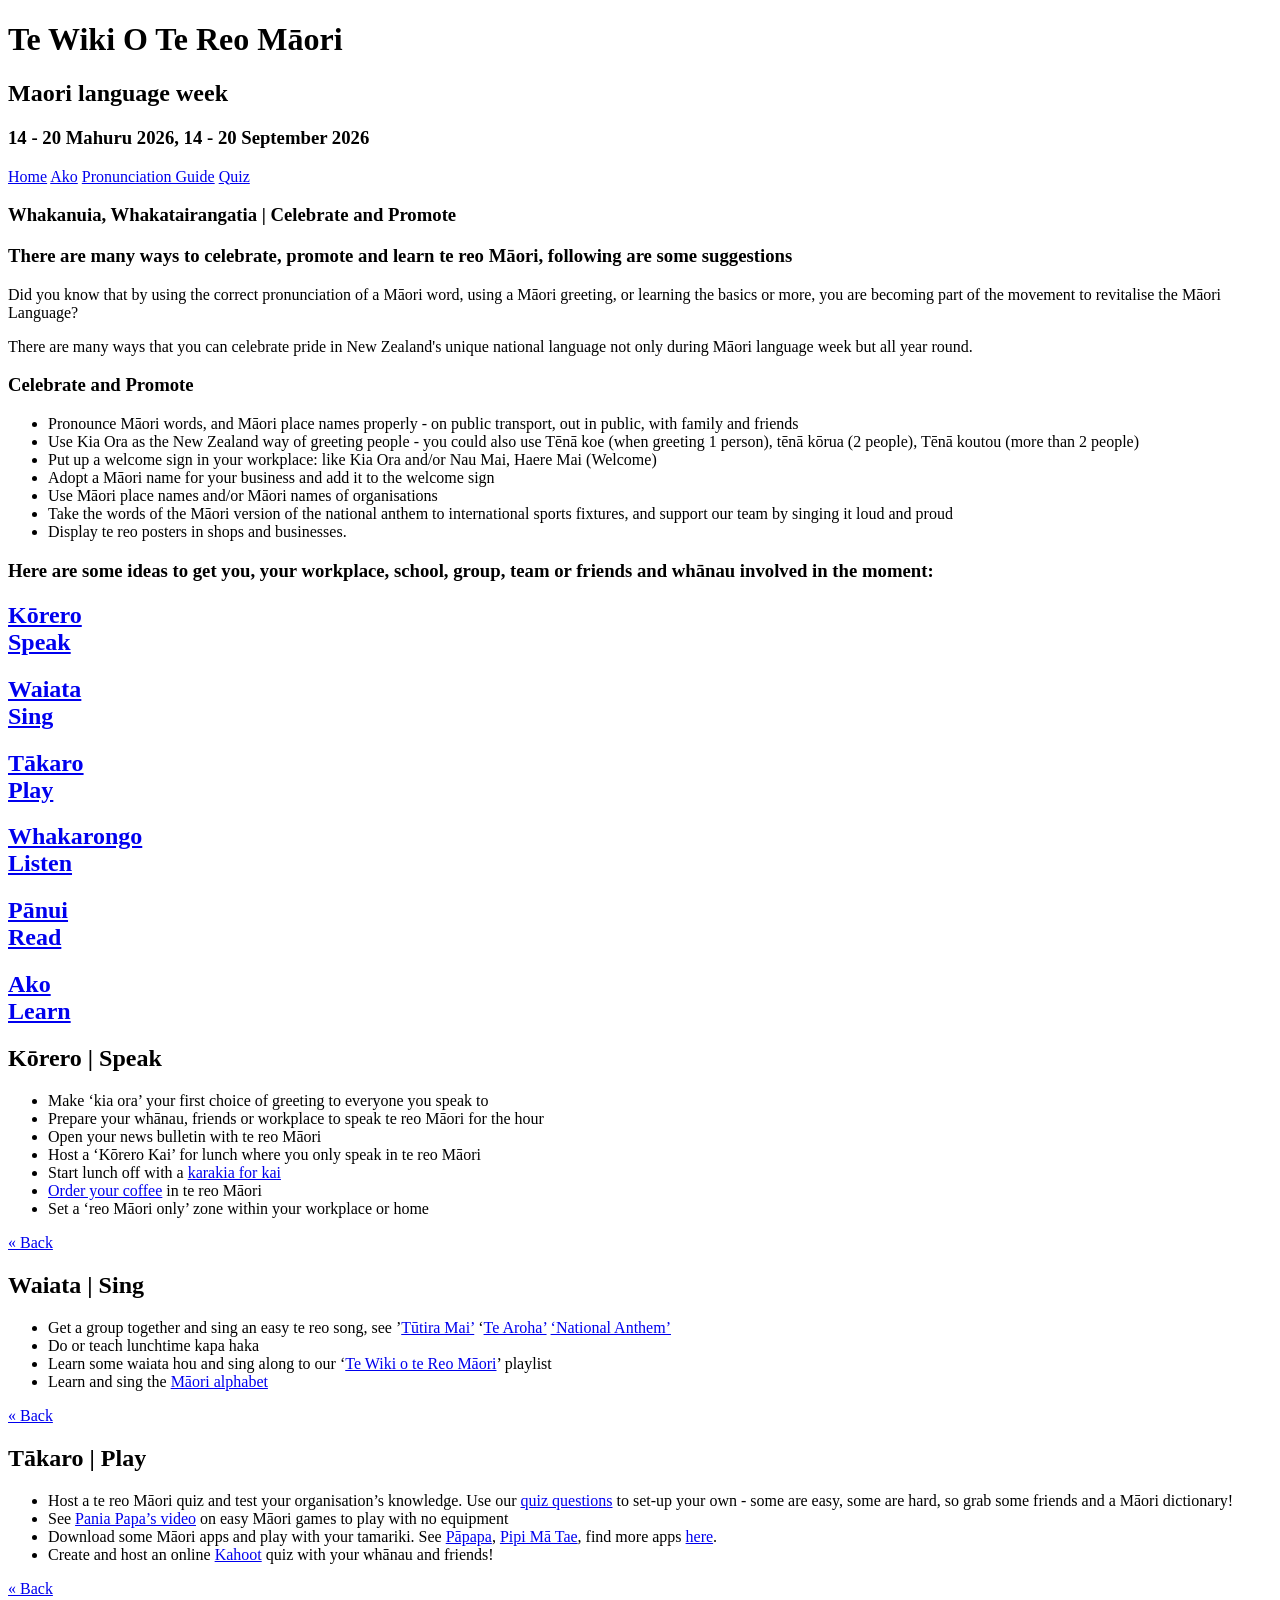
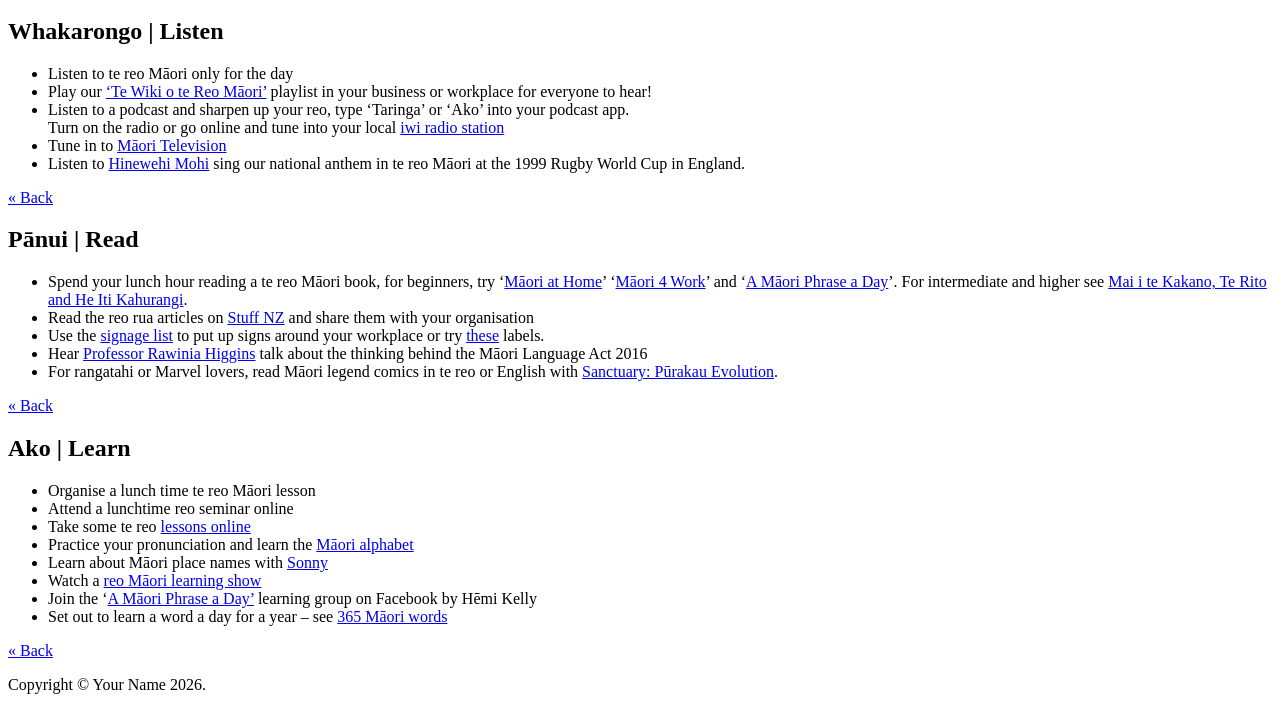
==== ako.html @ c6c62dc4 "Initial commit" ====
<!DOCTYPE html>
<html lang="mi"> <!-- Māori language. -->
    
    <!-- *****************************
         Author: Your name
         Creation date: 2 August 2026
         ***************************** 
    -->
    
<head>
    <title>Te Wiki O Te Reo Māori</title>
    <meta charset="UTF-8">
    <meta name="viewport" content="width=device-width, initial-scale=1">
    
    <link href="stylesheet.css" rel="stylesheet">
</head>   
    
<body>

    <header>
        <div>
            <h1>Te Wiki O Te Reo Māori</h1>
            <h2>Maori language week</h2>
            <h3>14 - 20 Mahuru 2026, 14 - 20 September 2026</h3>
        </div>

        <nav> <!-- Navigation menu -->
            <a href="index.html">Home</a>
            <a href="ako.html">Ako</a>
            <a href="pronunciation-guide.html">Pronunciation Guide</a>
            <a href="quiz.html">Quiz</a>
        </nav>
    </header>
    
<main>
    <section class="celebrate">
        <article>
            <h1>Whakanuia, Whakatairangatia | Celebrate and Promote</h1>

            <h3>There are many ways to celebrate, promote and learn te reo M&amacr;ori, following are some suggestions</h3>

            <p>Did you know that by using the correct pronunciation of a M&amacr;ori word, using a M&amacr;ori greeting, or learning the basics or more, you are becoming part of the movement to revitalise the M&amacr;ori Language?</p>

            <p>There are many ways that you can celebrate pride in New Zealand's unique national language not only during Māori language week but all year round.</p>

            <h1>Celebrate and Promote</h1>
            
            <ul class="intro-list">
                <li>Pronounce M&amacr;ori words, and M&amacr;ori place names properly - on public transport, out in public, with family and friends</li>
                <li>Use Kia Ora as the New Zealand way of greeting people - you could also use Tēnā koe (when greeting 1 person), tēnā kōrua (2 people), Tēnā koutou (more than 2 people)</li>
                <li>Put up a welcome sign in your workplace: like Kia Ora and/or Nau Mai, Haere Mai (Welcome)</li>
                <li>Adopt a M&amacr;ori name for your business and add it to the welcome sign</li> 
                <li>Use M&amacr;ori place names and/or M&amacr;ori names of organisations</li>
                <li>Take the words of the Māori version of the national anthem to international sports fixtures, and support our team by singing it loud and proud</li>
                <li>Display te reo posters in shops and businesses.</li>
            </ul>
        </article>
        
        <article>
            <h3 class="ideas">
              Here are some ideas to get you, your workplace, school, group, team or friends and whānau involved in the moment:</h3>

            <div class="ideas-grid">

                    <a href="#kōrero" class="tahi">
                        <h2>
                            Kōrero
                            <br />
                            Speak
                        </h2>
                    </a>

                    <a href="#waiata" class="rua">
                        <h2>
                            Waiata
                            <br />
                            Sing
                        </h2>
                    </a>

                    <a href="#tākaro" class="toru">
                        <h2>
                            Tākaro
                            <br />
                            Play
                        </h2>
                    </a>

                    <a href="#whakarongo" class="wha">
                        <h2>
                            Whakarongo
                            <br />
                            Listen
                        </h2>
                    </a>

                    <a href="#pānui" class="rima">
                        <h2>
                            Pānui
                            <br />
                            Read
                        </h2>
                    </a>
                    
                    <a href="#ako" class="ono">
                        <h2>
                            Ako
                            <br />
                            Learn
                        </h2>
                    </a>

            </div>
        </article>
        
        <article>

            <div class="ideas-block">
                <h2 id="kōrero">Kōrero | Speak</h2>
                <ul>
                    <li>Make ‘kia ora’ your first choice of greeting to everyone you speak to</li>
                    <li>Prepare your whānau, friends or workplace to speak te reo Māori for the hour</li>
                    <li>Open your news bulletin with te reo Māori</li>
                    <li>Host a ‘Kōrero Kai’ for lunch where you only speak in te reo Māori</li>
                    <li>Start lunch off with a <a rel="noopener" href="https://www.youtube.com/playlist?list=PL6B9BBC669E894E3D" target="_blank">karakia for kai</a>
                    </li>
                    <li>
                    <a rel="noopener" href="https://tetaurawhiri.govt.nz/rauemi-a-ipurangi/rauemi/kawhe/" target="_blank">Order your coffee</a> in te reo Māori</li>
                    <li>Set a ‘reo Māori only’ zone within your workplace or home</li>
                </ul>
                <a class="backlink" href="#ideas-start">&laquo; Back</a>
            </div>

            <div class="ideas-block">
                <h2 id="waiata">Waiata | Sing</h2>
                <ul>
                    <li>Get a group together and sing an easy te reo song, see ’<a rel="noopener" href="https://www.youtube.com/watch?v=fLq9xGxFGnQ" target="_blank">Tūtira Mai’</a> ‘<a rel="noopener" href="https://www.youtube.com/watch?v=uefJdSCkzPo" target="_blank">Te Aroha’</a> <a rel="noopener" href="https://www.youtube.com/watch?v=Z2ToGR1Sb98" target="_blank">‘National Anthem’</a>
                    </li>
                    <li>Do or teach lunchtime kapa haka</li>
                    <li>Learn some waiata hou and sing along to our ‘<a rel="noopener" href="https://open.spotify.com/playlist/5REACIoyxsgA07zGPTgxjd?si=OZTH36T9Quy_OtfSgTCrug" target="_blank">Te Wiki o te Reo Māori</a>’ playlist</li>
                    <li>Learn and sing the <a rel="noopener" href="https://purarangi.twoa.ac.nz/?fbclid=IwAR1LZ9u-KusBwdNvhUJF0g0aBV4DSne_AJ0-f-W0A2v3BgWDWhrOSQ52Q88" target="_blank">Māori alphabet</a>
                    </li>
                </ul>
                <a class="backlink" href="#ideas-start">&laquo; Back</a>
            </div>

            <div class="ideas-block">
                <h2 id="tākaro">Tākaro | Play</h2>
                <ul>
                    <li>Host a te reo Māori quiz and test your organisation’s knowledge. Use our <a rel="noopener" href="https://d3n8a8pro7vhmx.cloudfront.net/tetaurawhiri/pages/43/attachments/original/1598936890/Nau-mai-ki-te-Wiki-o-te-Reo-Maori-Uiui-Whakangahau.docx?1598936890" target="_blank">quiz questions</a> to set-up your own - some are easy, some are hard, so grab some friends and a Māori dictionary!</li>
                    <li>See <a rel="noopener" href="https://www.facebook.com/watch/live/?v=2657481541041820&amp;ref=search" target="_blank">Pania Papa’s video</a> on easy Māori games to play with no equipment</li>
                    <li>Download some Māori apps and play with your tamariki. See <a rel="noopener" href="https://play.google.com/store/apps/dev?id=6872636093325420402&amp;hl=en" target="_blank">Pāpapa</a>, <a rel="noopener" href="https://apps.apple.com/nz/app/tae-colours/id1194827736" target="_blank">Pipi Mā Tae</a>, find more apps <a rel="noopener" href="https://subjectguides.ara.ac.nz/maorilanguage/apps" target="_blank">here</a>.</li>
                    <li>Create and host an online <a rel="noopener" href="https://kahoot.com" target="_blank">Kahoot</a> quiz with your whānau and friends!</li>
                </ul>
                <a class="backlink" href="#ideas-start">&laquo; Back</a>
            </div>

            <div class="ideas-block">
                <h2 id="whakarongo">Whakarongo | Listen</h2>
                <ul>
                    <li>Listen to te reo Māori only for the day</li>
                    <li>Play our <a rel="noopener" href="https://open.spotify.com/playlist/5REACIoyxsgA07zGPTgxjd?si=OZTH36T9Quy_OtfSgTCrug" target="_blank">‘Te Wiki o te Reo Māori’</a> playlist in your business or workplace for everyone to hear!</li>
                    <li>Listen to a podcast and sharpen up your reo, type ‘Taringa’ or ‘Ako’ into your podcast app.<br>Turn on the radio or go online and tune into your local <a rel="noopener" href="http://www.irirangi.net/iwi-stations.aspx" target="_blank">iwi radio station</a>
                    </li>
                    <li>Tune in to <a rel="noopener" href="https://www.maoritelevision.com/" target="_blank">Māori Television</a>
                    </li>
                    <li>Listen to <a rel="noopener" href="https://www.youtube.com/watch?v=3Wt7WGkhsDs" target="_blank">Hinewehi Mohi</a> sing our national anthem in te reo Māori at the 1999 Rugby World Cup in England.</li>
                </ul>
                <a class="backlink" href="#ideas-start">&laquo; Back</a>
            </div>

            <div class="ideas-block">
                <h2 id="pānui">Pānui | Read</h2>
                <ul>
                    <li>Spend your lunch hour reading a te reo Māori book, for beginners, try ‘<a rel="noopener" href="https://www.penguin.co.nz/books/maori-at-home-9780143771470" target="_blank">Māori at Home</a>’ ‘<a rel="noopener" href="https://www.penguin.co.nz/books/maori-at-work-9780143773344" target="_blank">Māori 4 Work</a>’ and ‘<a rel="noopener" href="https://www.penguin.co.nz/books/maori-at-work-9780143773344" target="_blank">A Māori Phrase a Day</a>’. For intermediate and higher see <a rel="noopener" href="https://www.wananga.com/books.html" target="_blank">Mai i te Kakano, Te Rito and He Iti Kahurangi</a>.</li>
                    <li>Read the reo rua articles on <a rel="noopener" href="https://www.stuff.co.nz/pou-tiaki" target="_blank">Stuff NZ</a> and share them with your organisation</li>
                    <li>Use the <a rel="noopener" href="https://www.tetaurawhiri.govt.nz/ako/bilingual-signage/" target="_blank">signage list</a> to put up signs around your workplace or try <a rel="noopener" href="https://tetaurawhiri.govt.nz/rauemi-a-ipurangi/rauemi/everyday-labels/" target="_blank">these</a> labels.</li>
                    <li>Hear <a rel="noopener" href="https://www.victoria.ac.nz/capital-thinking/te-reo" target="_blank">Professor Rawinia Higgins</a> talk about the thinking behind the Māori Language Act 2016</li>
                    <li>For rangatahi or Marvel lovers, read Māori legend comics in te reo or English with <a rel="noopener" href="https://www.sanctuary.maori.nz/bundles/te-reo-maori" target="_blank">Sanctuary: Pūrakau Evolution</a>.</li>
                </ul>
                <a class="backlink" href="#ideas-start">&laquo; Back</a>
            </div>

            <div class="ideas-block">
                <h2 id="ako">Ako | Learn</h2>
                <ul>
                    <li>Organise a lunch time te reo Māori lesson</li>
                    <li>Attend a lunchtime reo seminar online</li>
                    <li>Take some te reo <a rel="noopener" href="http://www.tokureo.maori.nz/index.cfm/1,188,0,43,html/Series1" target="_blank">lessons online</a>
                    </li>
                    <li>Practice your pronunciation and learn the <a rel="noopener" href="https://purarangi.twoa.ac.nz/?fbclid=IwAR1LZ9u-KusBwdNvhUJF0g0aBV4DSne_AJ0-f-W0A2v3BgWDWhrOSQ52Q88" target="_blank">Māori alphabet</a>
                    </li>
                    <li>Learn about Māori place names with <a rel="noopener" href="https://vm.tiktok.com/JjCmU3F/" target="_blank">Sonny</a>
                    </li>
                    <li>Watch a <a rel="noopener" href="http://www.tokureo.maori.nz" target="_blank">reo Māori learning show</a>
                    </li>
                    <li>Join the ‘<a rel="noopener" href="https://www.facebook.com/groups/263436354660573" target="_blank">A Māori Phrase a Day’</a> learning group on Facebook by Hēmi Kelly</li>
                    <li>Set out to learn a word a day for a year – see <a rel="noopener" href="https://nzhistory.govt.nz/culture/maori-language-week/365-maori-words" target="_blank">365 Māori words</a>
                    </li>
                </ul>
                <a class="backlink" href="#ideas-start">&laquo; Back</a>
            </div>

        </article>
        
    </section>
</main>

<footer>
    <p>Copyright &copy; Your Name 2026.</p>
</footer>
     
</body>
</html>
---- stylesheet.css ----
/*
    Author: Your name
    Creation date: 17 August 2026
*/
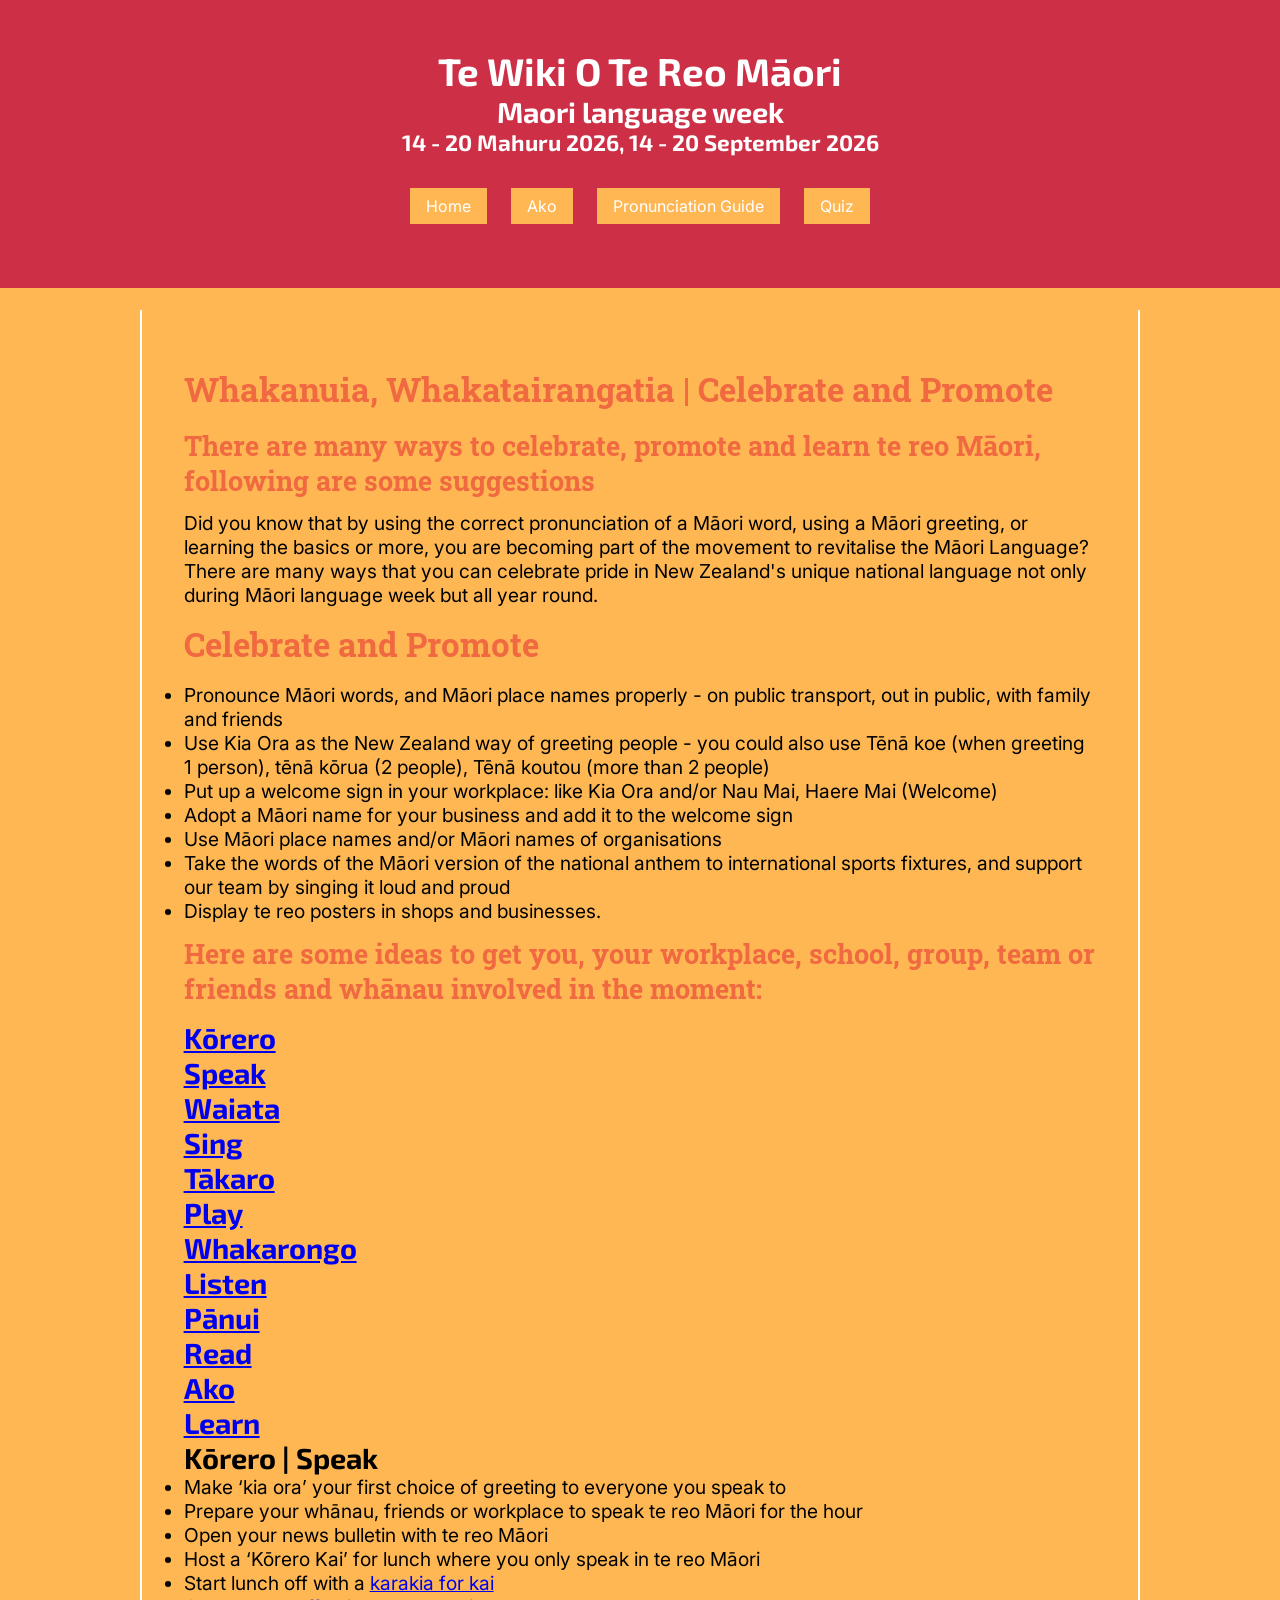
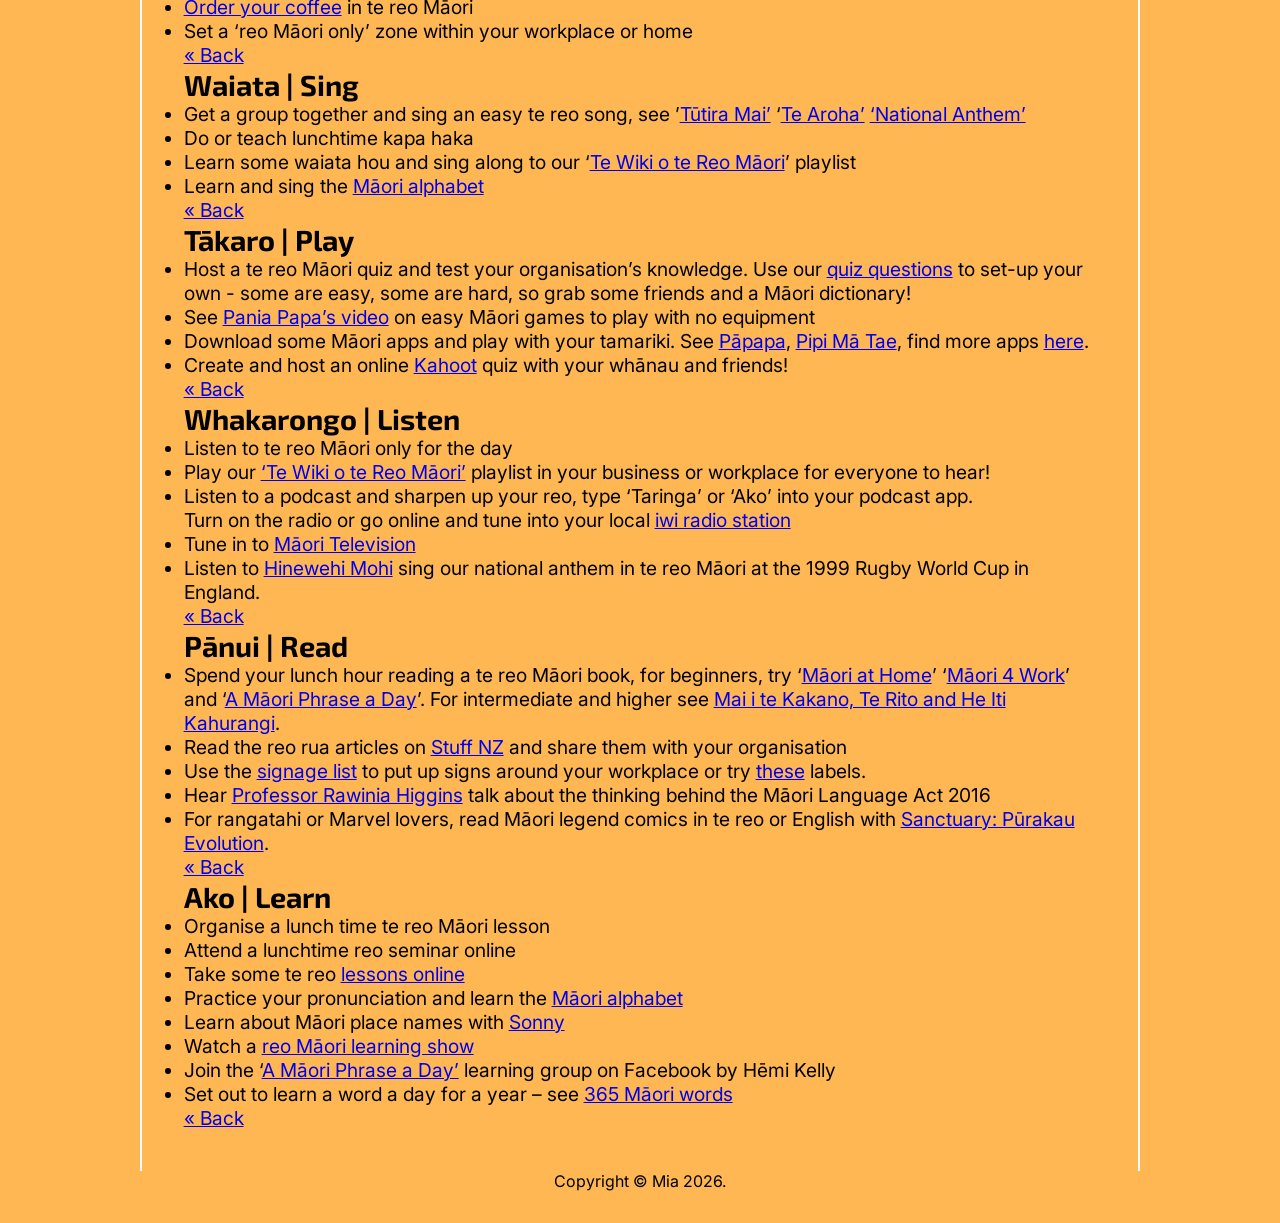
==== commit 5954d0d4: "celebrate h1 and h3" ====
--- a/ako.html
+++ b/ako.html
@@ -2,7 +2,7 @@
 <html lang="mi"> <!-- Māori language. -->
     
     <!-- *****************************
-         Author: Your name
+         Author: Mia
          Creation date: 2 August 2026
          ***************************** 
     -->
@@ -12,6 +12,10 @@
     <meta charset="UTF-8">
     <meta name="viewport" content="width=device-width, initial-scale=1">
     
+    <link rel="preconnect" href="https://fonts.googleapis.com">
+    <link rel="preconnect" href="https://fonts.gstatic.com" crossorigin>
+    <link href="https://fonts.googleapis.com/css2?family=Exo+2:ital,wght@0,100..900;1,100..900&family=Inter:ital,opsz,wght@0,14..32,100..900;1,14..32,100..900&family=Roboto+Slab:wght@100..900&display=swap" rel="stylesheet">
+
     <link href="stylesheet.css" rel="stylesheet">
 </head>   
     
@@ -207,7 +211,7 @@
 </main>
 
 <footer>
-    <p>Copyright &copy; Your Name 2026.</p>
+    <p>Copyright &copy; Mia 2026.</p>
 </footer>
      
 </body>
--- a/stylesheet.css
+++ b/stylesheet.css
@@ -1,4 +1,105 @@
 /*
-    Author: Your name
+    Author: Mia
     Creation date: 17 August 2026
-*/+*/
+
+*{  margin: 0;
+    padding:0;
+    box-sizing: border-box;}
+  
+/* 
+
+@import url('https://fonts.googleapis.com/css2?family=Exo+2:ital,wght@0,100..900;1,100..900&family=Inter:ital,opsz,wght@0,14..32,100..900;1,14..32,100..900&family=Roboto+Slab:wght@100..900&display=swap'); */
+
+
+/* === typography ===*/
+
+
+body{
+    font-family:"Inter", "sans-serif";
+    font-size: 1.2rem;
+    background-color: #feb753;
+}
+
+h1, h2, h3 {
+    font-family:"Exo 2", sans-serif;
+}
+
+/* === page layout ===*/
+header {
+    background-color: #cd3046;
+    text-align: center;
+    padding: 3rem 0;
+    color: #fff;
+    margin-bottom:1.4rem
+}
+
+main {
+    max-width: 1000px;
+    margin: 0 auto;
+    padding: 2.6rem;
+    border-left:solid 2px #fff;
+      border-right:solid 2px #fff;
+}
+
+footer{
+    font-size: 1rem;
+    text-align: center;
+    margin-bottom: 2rem;
+}
+
+/* === navigation ===*/
+
+nav{
+    margin: 2rem 0 1rem 0;
+    display: flex;
+    justify-content: center;
+    gap: 1.5rem;
+
+
+}
+
+nav a {
+color: #fff;
+font-size: 1rem;
+text-decoration: none;
+background-color: #feb753;
+padding: .5rem 1rem .5rem 1rem;
+}
+
+nav a:hover {
+    text-decoration: underline;
+    background-color: #049721;
+}
+
+/* === main content area ===*/
+
+main img {
+    width: 100%;
+}
+.goals {
+    margin-bottom:2.4rem;
+}
+
+.goals-list {
+    margin-left: 3rem;
+    margin-bottom: 0.5rem;
+}
+
+/*=== ako page ===*/
+
+.celebrate h1, .celebrate h3 {
+    font-family: "Roboto Slab", serif;
+}
+.celebrate h1{
+    font-size:1.7em;
+    margin:0.5em 0;
+    color:#f06941
+}
+ 
+
+.celebrate h3{
+    font-size:1.4em;
+    margin:0.5em 0;
+    color:#f06941
+}
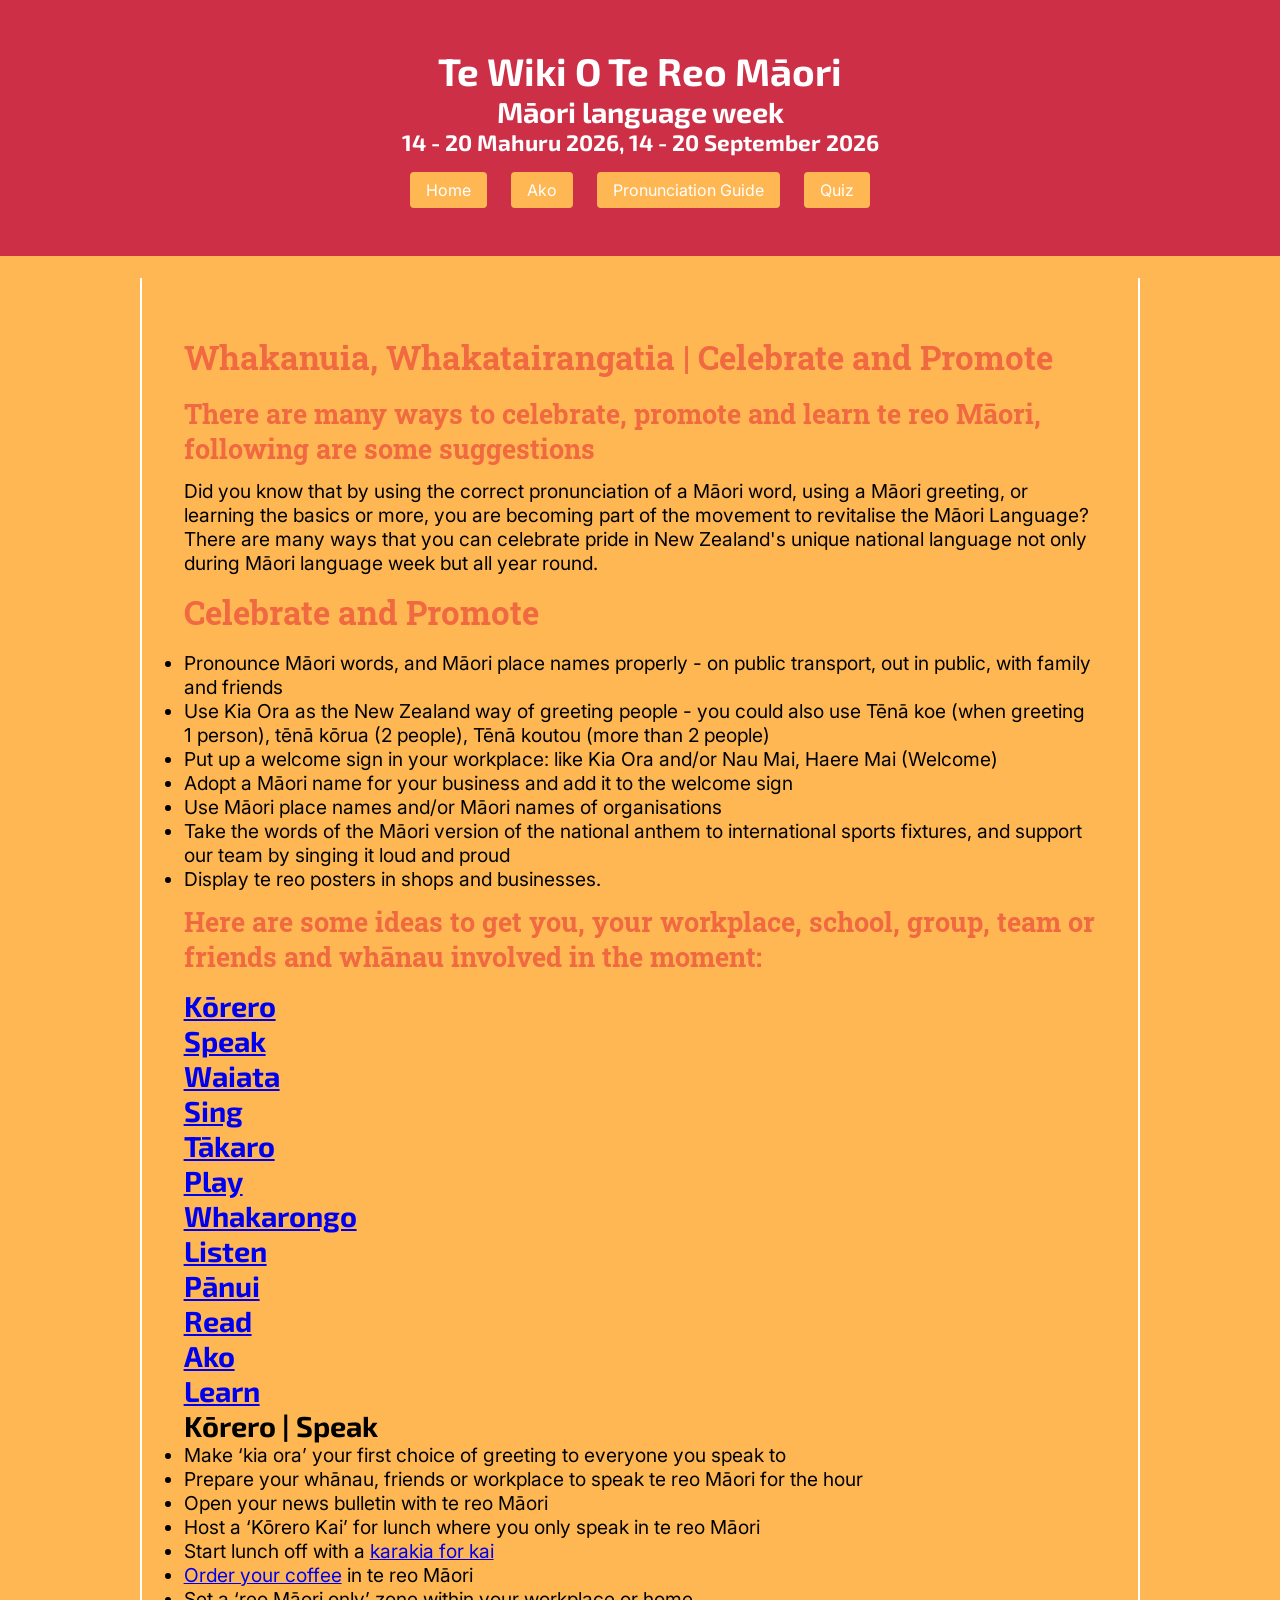
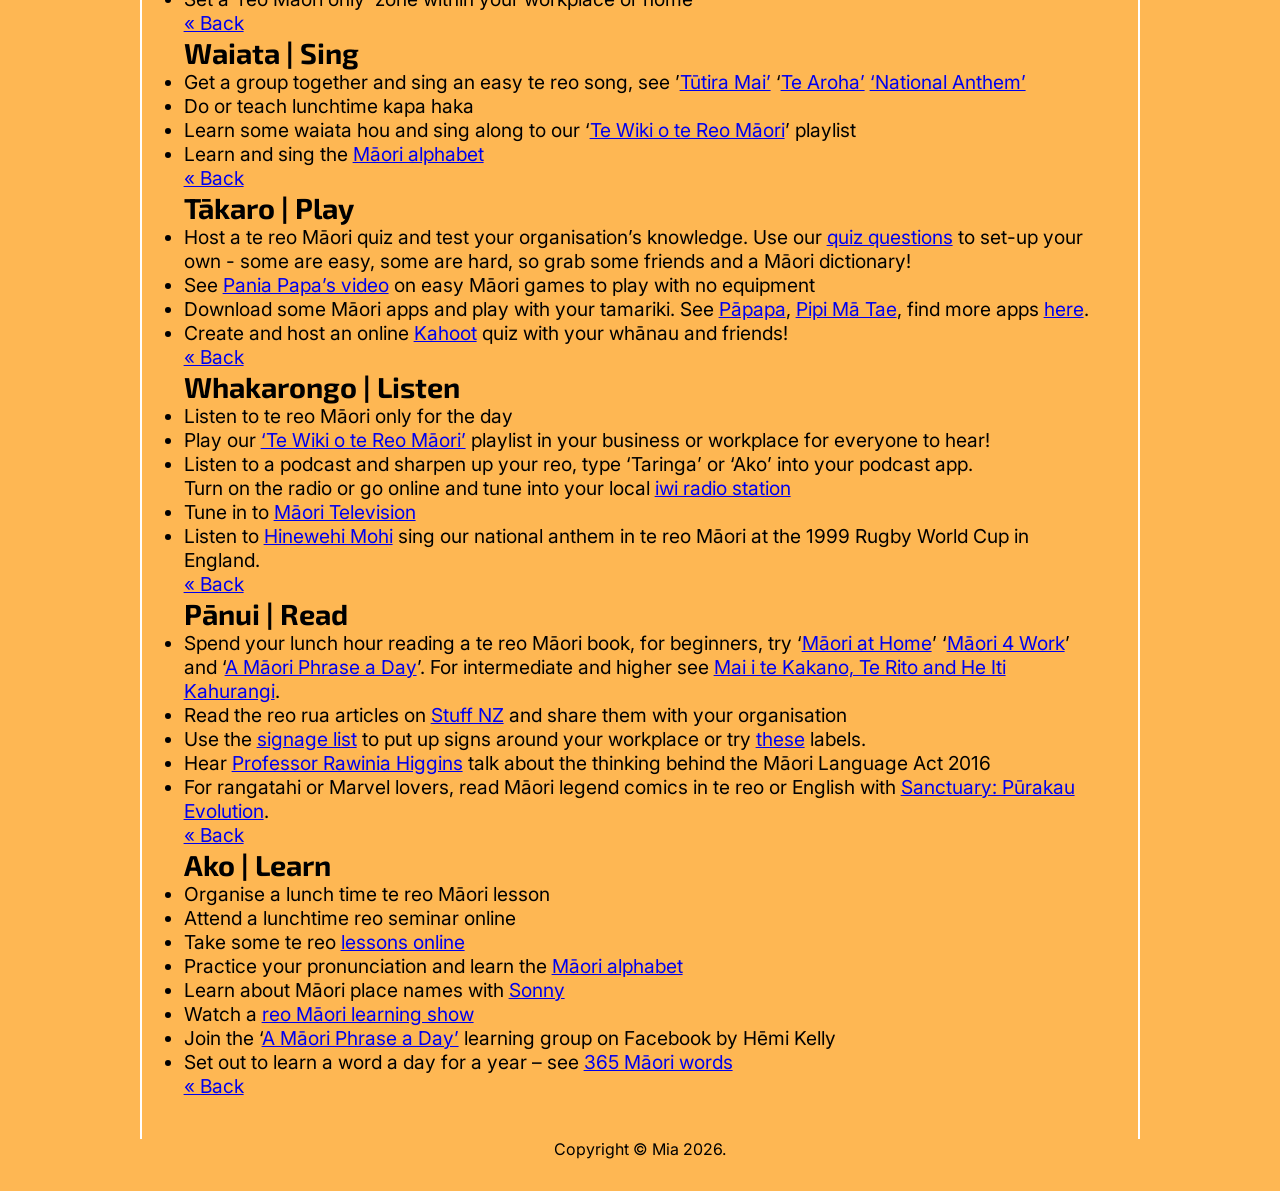
==== commit 1bb8712f: "Describe what you changed" ====
--- a/ako.html
+++ b/ako.html
@@ -7,34 +7,39 @@
          ***************************** 
     -->
     
-<head>
-    <title>Te Wiki O Te Reo Māori</title>
-    <meta charset="UTF-8">
-    <meta name="viewport" content="width=device-width, initial-scale=1">
-    
-    <link rel="preconnect" href="https://fonts.googleapis.com">
-    <link rel="preconnect" href="https://fonts.gstatic.com" crossorigin>
-    <link href="https://fonts.googleapis.com/css2?family=Exo+2:ital,wght@0,100..900;1,100..900&family=Inter:ital,opsz,wght@0,14..32,100..900;1,14..32,100..900&family=Roboto+Slab:wght@100..900&display=swap" rel="stylesheet">
-
-    <link href="stylesheet.css" rel="stylesheet">
-</head>   
-    
-<body>
-
-    <header>
-        <div>
-            <h1>Te Wiki O Te Reo Māori</h1>
-            <h2>Maori language week</h2>
-            <h3>14 - 20 Mahuru 2026, 14 - 20 September 2026</h3>
-        </div>
-
-        <nav> <!-- Navigation menu -->
-            <a href="index.html">Home</a>
-            <a href="ako.html">Ako</a>
-            <a href="pronunciation-guide.html">Pronunciation Guide</a>
-            <a href="quiz.html">Quiz</a>
-        </nav>
-    </header>
+    <head>
+        <title>Te Wiki O Te Reo M&amacr;ori</title>
+        <meta charset="UTF-8">
+        <meta name="viewport" content="width=device-width, initial-scale=1">
+        <link rel="preconnect" href="https://fonts.googleapis.com">
+        <link rel="preconnect" href="https://fonts.gstatic.com" crossorigin>
+        <link href="https://fonts.googleapis.com/css2?family=Exo+2:ital,wght@0,100..900;1,100..900&family=Inter:ital,opsz,wght@0,14..32,100..900;1,14..32,100..900&family=Roboto+Slab:wght@100..900&display=swap" rel="stylesheet">
+        <link rel="stylesheet" href="https://fonts.googleapis.com/css2?family=Material+Symbols+Outlined:opsz,wght,FILL,GRAD@20..48,100..700,0..1,-50..200&icon_names=density_medium" />
+        <link rel="stylesheet" href="https://fonts.googleapis.com/css2?family=Material+Symbols+Outlined:opsz,wght,FILL,GRAD@20..48,100..700,0..1,-50..200" />
+        <link href="stylesheet.css" rel="stylesheet">
+        
+    </head>
+        
+    <body>
+    
+        <header>
+            <div>
+                <h1>Te Wiki O Te Reo M&amacr;ori</h1>
+                <h2>M&amacr;ori language week</h2>
+                <h3>14 - 20 Mahuru 2026, 14 - 20 September 2026</h3>
+            </div>
+    
+                        <nav class="topnav" id="myTopnav">
+                        <a href="index.html">Home</a>
+                        <a href="ako.html">Ako</a>
+                        <a href="pronunciation-guide.html">Pronunciation Guide</a>
+                        <a href="quiz.html">Quiz</a>
+                        </nav>
+                        <button type="button" class="icon" id="menuToggle" onclick="toggleMenu()" aria-label="Toggle menu"
+                    aria-expanded="false" aria-controls="myTopnav">
+                        <span class="material-symbols-outlined" id="menuIcon">menu</span>
+                        </button>
+                        </header>
     
 <main>
     <section class="celebrate">
@@ -213,6 +218,16 @@
 <footer>
     <p>Copyright &copy; Mia 2026.</p>
 </footer>
+
+<script>
+    function toggleMenu() {
+    const nav = document.getElementById("myTopnav");
+    const icon = document.getElementById("menuIcon");
+    const btn = document.getElementById("menuToggle");
+    const isOpen = nav.classList.toggle("responsive");
+   // icon.textContent = isOpen ? "close" : "menu";
+   // btn.setAttribute("aria-expanded", isOpen);
+    } </script>
      
 </body>
 </html>
--- a/stylesheet.css
+++ b/stylesheet.css
@@ -50,26 +50,99 @@
 
 /* === navigation ===*/
 
-nav{
-    margin: 2rem 0 1rem 0;
+header {
+    position: relative; /* anchors .icon to the header, not the page */
+   }
+
+   .topnav {
     display: flex;
+    flex-wrap: wrap;
     justify-content: center;
-    gap: 1.5rem;
+    gap: 1rem 1.5rem;
+    width: 100%;
+    margin-top: 1rem;
+   }
 
+   .topnav a {
+    color: #fff;
+    text-decoration: none;
+    font-size: 1rem;
+    background-color: #feb753;
+    padding: 0.5rem 1rem;
+    border-radius: 0.25rem;
+   }
 
+   .topnav a:hover {
+    text-decoration: underline;
+    background-color: #049021;
+   }
+   
+   .topnav a.current-page {
+    font-weight: 600;
+   }
+   
+   .icon {
+    display: none;
+    position: absolute;
+    top: 1.5rem;
+    right: 1rem;
+    background: none;
+    border: none;
+    outline: none;
+    cursor: pointer;
+    padding: 0;
+    color: #EDEDE2;
+    font-size: 2rem;
+   }
+
+   .icon .material-symbols-outlined {
+    font-size: 2rem;
+    display: block; }
+
+    /* First breakpoint */
+@media screen and (max-width: 40rem) {
+    header {
+    padding: 2rem 0 2rem 1rem;
+    min-height: 4rem;
+    }
+    .topnav
+
+   a {
+        display: none;
+    }
+
+    .icon {
+    display: block;
+    }
+    .topnav.responsive {
+    display: grid;
+    grid-template-columns: 1fr;
+    gap: 0.7rem;
+    position: absolute;
+    top: 0;
+    right: 0;
+    width: 40vw;
+    margin-top: 0;
+    padding: 6rem 2rem 4rem 2rem;
+    background-color: rgba(205, 48, 70, 0.95);
+    }
+    .topnav.responsive
+   a {
+    display: block;
+    text-align: center; 
+    }
 }
 
-nav a {
-color: #fff;
-font-size: 1rem;
-text-decoration: none;
-background-color: #feb753;
-padding: .5rem 1rem .5rem 1rem;
-}
-
-nav a:hover {
-    text-decoration: underline;
-    background-color: #049721;
+/* Second breakpoint */
+@media screen and (max-width: 26rem)
+{
+ header h1 {
+    max-width: 18.75rem;
+    line-height: 100%;
+ }
+ header {
+    padding-bottom: 0;
+ }
 }
 
 /* === main content area ===*/
@@ -103,3 +176,19 @@
     margin:0.5em 0;
     color:#f06941
 }
+
+/*=== Quiz Section ===*/
+
+.quiz{
+    text-align: center;
+}
+
+.quiz h1 {
+    font-size: 2.4rem;
+    margin-left: -2.7rem;
+    margin-bottom: 1.2rem;
+}
+
+.carousel-cell {
+    margin-right: 10px;
+}
